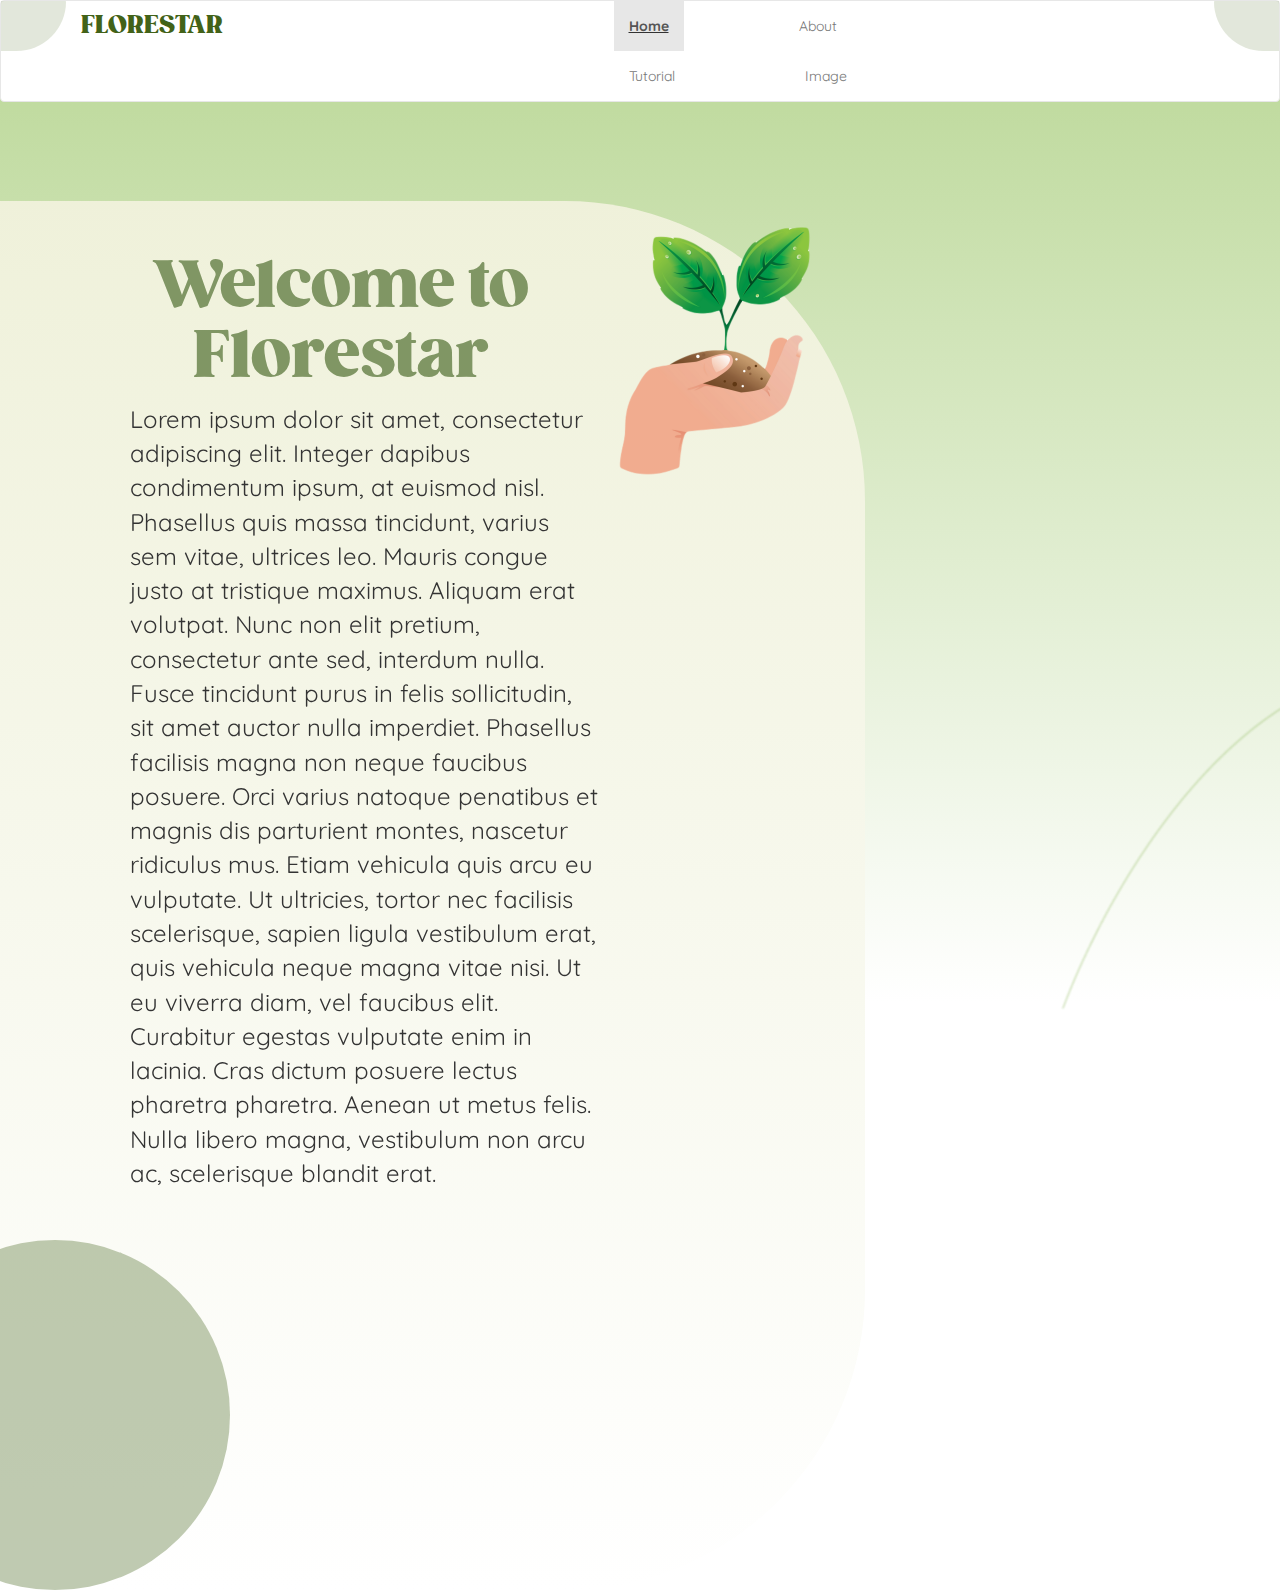
==== index.html @ 6bd5e709 "First" ====
<!DOCTYPE html>
<html lang="pt-br">

<head>
    <title>Institucional</title>
    <meta charset="utf-8">
    <meta name="viewport" content="width=device-width, initial-scale=1">
    <link rel="stylesheet" href="css/styles.css">
    <link rel="stylesheet" href="https://maxcdn.bootstrapcdn.com/bootstrap/3.4.1/css/bootstrap.min.css">
    <link rel="stylesheet" href="https://fonts.googleapis.com/css?family=Quicksand">
    <link rel="stylesheet" href="https://fonts.googleapis.com/css?family=Overpass">
    <script src="https://ajax.googleapis.com/ajax/libs/jquery/3.6.4/jquery.min.js"></script>
    <script src="https://maxcdn.bootstrapcdn.com/bootstrap/3.4.1/js/bootstrap.min.js"></script>
</head>

<body class="">

    <nav class="navbar navbar-default menu">

        <div class="container-fluid">
            <div class="row">
                <div class="col-md-1 ball-direita">

                </div>
                <div class="col-md-5">
                    <div class="navbar-header">
                        <a class="navbar-brand font-over header-text" href="#">FLORESTAR</a>
                    </div>
                </div>
                <div class="col-md-5">
                    <ul class="nav navbar-nav font-text">
                        <li class="active"><a href="#">Home</a></li>
                        <li><a href="#">About</a></li>
                        <li><a href="#">Tutorial</a></li>
                        <li><a href="#">Image</a></li>
                    </ul>
                </div>
                <div class="col-md-1 ball-esquerda float-right">

                </div>
            </div>
        </div>
    </nav>

    <div class="container grad-green">
        <div class="container div-welcome col-md-10">
            <div class="row">
                <div class="col-md-9">
                    <h1 class="font-over text-welcome"> Welcome to Florestar</h1>
                    <p class="text-welcome-content font-text">Lorem ipsum dolor sit amet, consectetur adipiscing elit.
                        Integer
                        dapibus condimentum ipsum, at euismod nisl. Phasellus quis massa tincidunt, varius sem vitae,
                        ultrices leo. Mauris congue justo at tristique maximus. Aliquam erat volutpat. Nunc non elit
                        pretium, consectetur ante sed, interdum nulla. Fusce tincidunt purus in felis sollicitudin, sit
                        amet auctor nulla imperdiet. Phasellus facilisis magna non neque faucibus posuere. Orci varius
                        natoque penatibus et magnis dis parturient montes, nascetur ridiculus mus. Etiam vehicula quis
                        arcu eu vulputate. Ut ultricies, tortor nec facilisis scelerisque, sapien ligula vestibulum
                        erat, quis vehicula neque magna vitae nisi. Ut eu viverra diam, vel faucibus elit. Curabitur
                        egestas vulputate enim in lacinia. Cras dictum posuere lectus pharetra pharetra. Aenean ut metus
                        felis. Nulla libero magna, vestibulum non arcu ac, scelerisque blandit erat.</p>
                </div>
                <div class="col-md-2">
                    <img class="img-home" src="images/51363103_fb-image_bgr.png">
                </div>

            </div>
            <div class="black">

            </div>
        </div>
        <div class="container-fluid col-md-3 float-right">
            <img class="img-line1" src="images/Vector 1.png">
            <img class="img-line2" src="images/Vector 2.png">
        </div>


    </div>

</body>

</html>
---- css/styles.css ----
.grad-green {
    height: 980px;
    width: 100% !important;
    margin-top: -100px;
    background-color: white;
    background-image: linear-gradient(hsl(87, 45%, 72%), white);

}

html {
    position: fixed;
    width: 100%;
    height: 100%;
}

.black {
    background-color: hsl(86, 20%, 49%);
    height: 350px;
    width: 350px;
    opacity: 50%;
    margin-top: 40px;
    border-radius: 287px;
}

body {
    overflow-x: hidden;
}

.div-welcome {
    height: fit-content;
    width: 80% !important;
    background-color: white;
    margin-top: 100px;
    ;
    border-radius: 0px 300px 300px 0px;
    margin-left: -150px !important;
    background-image: linear-gradient(hsl(65, 45%, 90%), white)
}

.text-welcome {
    margin-left: 200px;
    margin-top: 50px;
    text-align: center;
    font-weight: bolder;
    color: hsl(86, 20%, 49%);
    font-size: 64px;
}

.img-home {
    width: 300px;
    margin-left: -65px;

}

.img-line1 {
    margin-left: 319px;
    margin-top: 60px;
}

.img-line2 {
    margin-left: 92px;
    margin-top: -239px;
    width: 500px;
}

.text-welcome-content {
    margin-left: 250px !important;
    font-size: 24px;
}

.header-text {
    font-weight: bolder;
    font-size: 24px !important;
    color: hsl(86, 60%, 24%) !important;
}

.menu {
    background-color: white !important;
}

.float-right {
    float: right !important;
}

.menu ul {
    float: right;
}

.menu li {
    margin-right: 100px;
}

.space {
    margin-left: 100px !important;
}

.font-text {
    font-family: "Quicksand", sans-serif;
}

.font-over {

    font-family: 'gazpachoheavy', Arial, sans-serif;
font-weight:normal;
font-style:normal;


}

.ball-menu {
    background-color: hsl(86, 20%, 49%);
    height: 50px;
    width: 50px;
    opacity: 50%;
    border-radius: 287px;
}

.active {
    font-weight: bold;
    text-decoration: underline;
}

.hearder-margin {
    margin-left: -100px;
    margin-top: 20px;
}

.hearder-links {
    margin-right: -100px;
    margin-top: 20px;
}

.header-img {
    margin-left: -50px;
}

.ball-direita {
    background: hsl(86, 20%, 69%);
    width: 65px !important;
    height: 50px;
    border-radius: 0px 4px 300px 0px;
    opacity: 38%;
}

.ball-esquerda {

    background: hsl(86, 20%, 69%);
    width: 65px !important;
    height: 50px;
    border-radius: 4px 0px 0px 300px;
    opacity: 38%;
}

@font-face {
    font-family: 'gazpachoheavy';
    src: url('gazpacho-heavy-webfont.woff2') format('woff2'),
         url('gazpacho-heavy-webfont.woff') format('woff');
    font-weight: normal;
    font-style: normal;

}
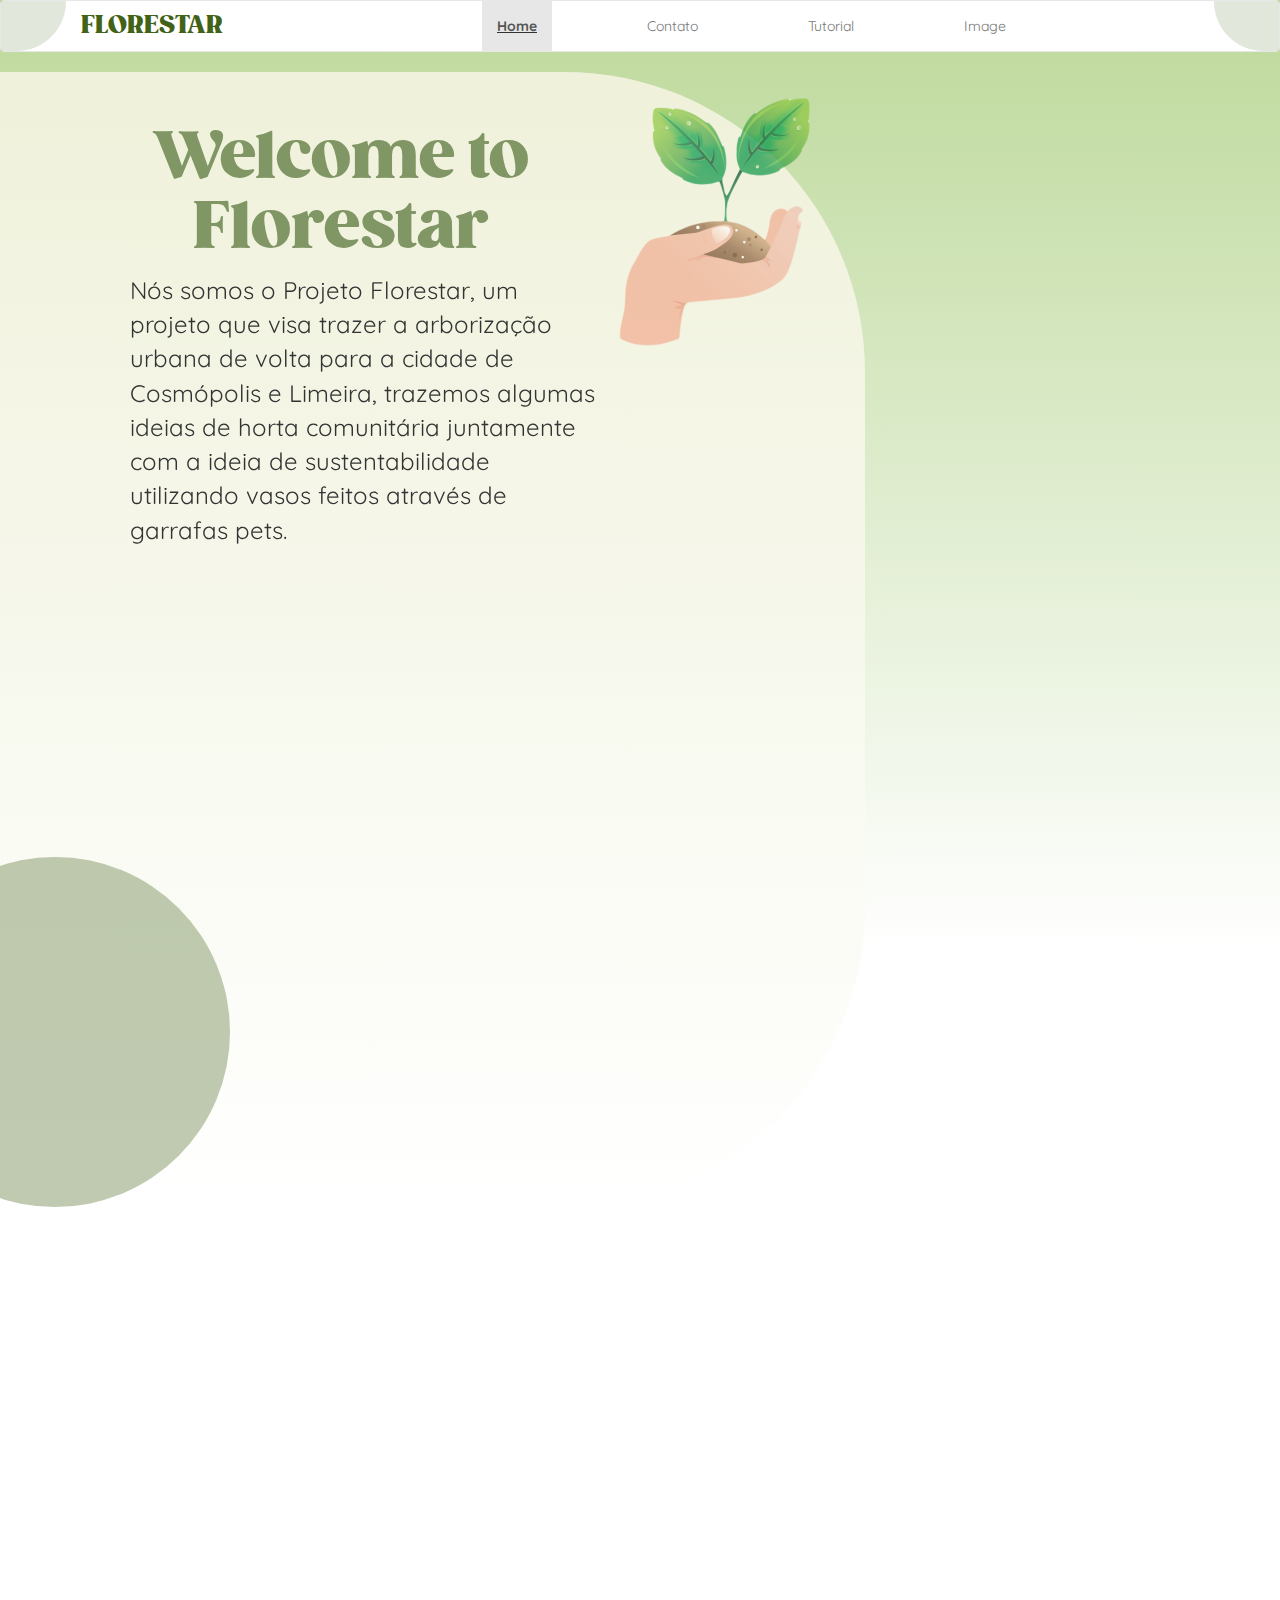
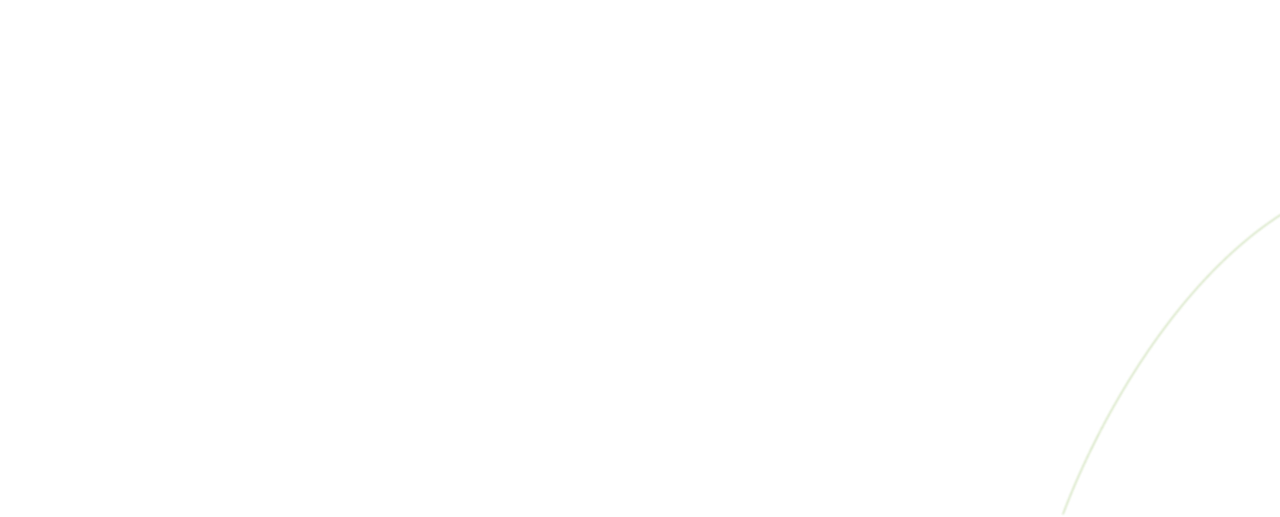
==== commit 5fe8edb4: "Update" ====
--- a/index.html
+++ b/index.html
@@ -16,24 +16,30 @@
 <body class="">
 
     <nav class="navbar navbar-default menu">
-
         <div class="container-fluid">
             <div class="row">
                 <div class="col-md-1 ball-direita">
 
                 </div>
-                <div class="col-md-5">
+                <div class="col-md-1 col-sm-1">
                     <div class="navbar-header">
+                        <button type="button" class="navbar-toggle" data-toggle="collapse" data-target="#myNavbar">
+                            <span class="icon-bar"></span>
+                            <span class="icon-bar"></span>
+                            <span class="icon-bar"></span>
+                        </button>
                         <a class="navbar-brand font-over header-text" href="#">FLORESTAR</a>
                     </div>
                 </div>
-                <div class="col-md-5">
-                    <ul class="nav navbar-nav font-text">
-                        <li class="active"><a href="#">Home</a></li>
-                        <li><a href="#">About</a></li>
-                        <li><a href="#">Tutorial</a></li>
-                        <li><a href="#">Image</a></li>
-                    </ul>
+                <div class="col-md-9 col-sm-11">
+                    <div class="collapse navbar-collapse" id="myNavbar">
+                        <ul class="nav navbar-nav font-text">
+                            <li class="active"><a href="index.html">Home</a></li>
+                            <li><a href="contato.html">Contato</a></li>
+                            <li><a href="tutorial.html">Tutorial</a></li>
+                            <li ><a href="image.html">Image</a></li>
+                        </ul>
+                    </div>
                 </div>
                 <div class="col-md-1 ball-esquerda float-right">
 
@@ -43,26 +49,19 @@
     </nav>
 
     <div class="container grad-green">
-        <div class="container div-welcome col-md-10">
+        <div class="container div-welcome">
             <div class="row">
-                <div class="col-md-9">
-                    <h1 class="font-over text-welcome"> Welcome to Florestar</h1>
-                    <p class="text-welcome-content font-text">Lorem ipsum dolor sit amet, consectetur adipiscing elit.
-                        Integer
-                        dapibus condimentum ipsum, at euismod nisl. Phasellus quis massa tincidunt, varius sem vitae,
-                        ultrices leo. Mauris congue justo at tristique maximus. Aliquam erat volutpat. Nunc non elit
-                        pretium, consectetur ante sed, interdum nulla. Fusce tincidunt purus in felis sollicitudin, sit
-                        amet auctor nulla imperdiet. Phasellus facilisis magna non neque faucibus posuere. Orci varius
-                        natoque penatibus et magnis dis parturient montes, nascetur ridiculus mus. Etiam vehicula quis
-                        arcu eu vulputate. Ut ultricies, tortor nec facilisis scelerisque, sapien ligula vestibulum
-                        erat, quis vehicula neque magna vitae nisi. Ut eu viverra diam, vel faucibus elit. Curabitur
-                        egestas vulputate enim in lacinia. Cras dictum posuere lectus pharetra pharetra. Aenean ut metus
-                        felis. Nulla libero magna, vestibulum non arcu ac, scelerisque blandit erat.</p>
+                <div class="col-md-9 col-sm-12">
+                    <h1 class="font-over text-welcome">Welcome to Florestar</h1>
+                    <p class="text-welcome-content font-text">Nós somos o Projeto Florestar, um projeto que visa trazer
+                        a arborização urbana de volta para a cidade de Cosmópolis e Limeira, trazemos algumas ideias de
+                        horta comunitária juntamente com a ideia de sustentabilidade utilizando vasos feitos através de
+                        garrafas pets.</p>
+                    <br><br><br><br><br><br><br><br><br><br><br><br><br>
                 </div>
-                <div class="col-md-2">
-                    <img class="img-home" src="images/51363103_fb-image_bgr.png">
+                <div class="col-md-3 col-sm-12">
+                    <img class="img-fluid img-home" src="images/51363103_fb-image_bgr.png">
                 </div>
-
             </div>
             <div class="black">
 
--- a/css/styles.css
+++ b/css/styles.css
@@ -37,6 +37,31 @@
     background-image: linear-gradient(hsl(65, 45%, 90%), white)
 }
 
+.div-image {
+    height: fit-content;
+    width: 100% !important;
+    background-color: white;
+    margin-top: 30px;
+    height: 100%;
+    border-radius: 0px 300px 300px 0px;
+    margin-left: -100px !important;
+    background-image: linear-gradient(hsl(65, 45%, 90%), white)
+}
+
+.div-contato {
+        
+    height: fit-content;
+    width: 100% !important;
+    background-color: white;
+    margin-top: 100px;
+    height: 100%;
+    border-radius: 0px 300px 300px 0px;
+    margin-left: -100px !important;
+    background-image: linear-gradient(hsl(65, 45%, 90%), white)
+
+
+}
+
 .text-welcome {
     margin-left: 200px;
     margin-top: 50px;
@@ -46,9 +71,18 @@
     font-size: 64px;
 }
 
+.text-image{
+    margin-top: 50px;
+    text-align: center;
+    font-weight: bolder;
+    color: hsl(86, 20%, 49%);
+    font-size: 64px;
+}
+
 .img-home {
     width: 300px;
     margin-left: -65px;
+    opacity: 70%;
 
 }
 
@@ -87,7 +121,7 @@
 }
 
 .menu li {
-    margin-right: 100px;
+    margin-right: 80px;
 }
 
 .space {
@@ -151,6 +185,75 @@
     opacity: 38%;
 }
 
+@media (max-width: 1000px) {
+    .ball-direita,
+    .ball-esquerda {
+        display: none;
+    }
+    .img-line1, .img-line2, .black, .img-home{
+        display: none;
+    }
+    .div-welcome{
+             width: 100% !important;
+             margin-left: 0px !important;
+    }
+    .text-welcome, .text-welcome-content{
+        margin-left: 0px !important;
+    }
+
+    .div-image{
+        margin-top: 90px;
+    }
+
+    .div-contato{
+        width: 100% !important;
+        margin-left: 0px !important;
+    
+}
+    
+}
+
+.video{
+    width: 100% ;
+    height: 480px;
+}
+
+.div-tutorial{
+    text-align: center;
+}
+
+@media (max-width: 768px) {
+    .div-image {
+        
+        margin-left: 0px !important;
+        background-image: linear-gradient(hsl(65, 45%, 90%), white);
+        height: fit-content;
+   
+    
+    border-radius: 0px 0px 0px 0px;
+  
+
+    }
+
+    .div-contato {
+        
+        margin-left: 0px !important;
+        background-image: linear-gradient(hsl(65, 45%, 90%), white);
+        height: fit-content;
+   
+    
+    border-radius: 0px 0px 0px 0px;
+  
+
+    }
+}
+
+@media (max-width: 510px) {
+    .carousel{
+        width: 100% !important;
+    }
+}
+
 @font-face {
     font-family: 'gazpachoheavy';
     src: url('gazpacho-heavy-webfont.woff2') format('woff2'),
@@ -158,4 +261,72 @@
     font-weight: normal;
     font-style: normal;
 
+}
+
+
+.carousel {
+    width: 450px;
+    margin: 0 auto;
+    position: relative;
+    overflow: hidden;
+    margin-top: 50px;
+}
+
+.slide {
+    display: none;
+    float: left;
+}
+
+.slide img {
+    width: 100%;
+    height: 100%;
+    object-fit: cover;
+}
+
+.prev, .next {
+    cursor: pointer;
+    position: absolute;
+    top: 50%;
+    width: auto;
+    padding: 16px;
+    color: white;
+    font-weight: bold;
+    font-size: 20px;
+    transition: 0.6s ease;
+    border-radius: 0 3px 3px 0;
+    background-color: rgba(0, 0, 0, 0.3);
+}
+
+.next {
+    right: 0;
+    border-radius: 3px 0 0 3px;
+}
+
+.prev {
+    left: 0;
+    border-radius: 3px 0 0 3px;
+}
+
+.prev:hover, .next:hover {
+    background-color: rgba(0, 0, 0, 0.8);
+}
+
+
+.navbar-default .navbar-brand {
+    color: #555;
+}
+
+.navbar-default .navbar-brand:hover,
+.navbar-default .navbar-brand:focus {
+    color: #e67e22;
+}
+
+.navbar-default .navbar-nav>li>a {
+    color: #555;
+}
+
+.navbar-default .navbar-nav>li>a:hover,
+.navbar-default .navbar-nav>li>a:focus {
+    color: #e67e22;
+    background-color: transparent;
 }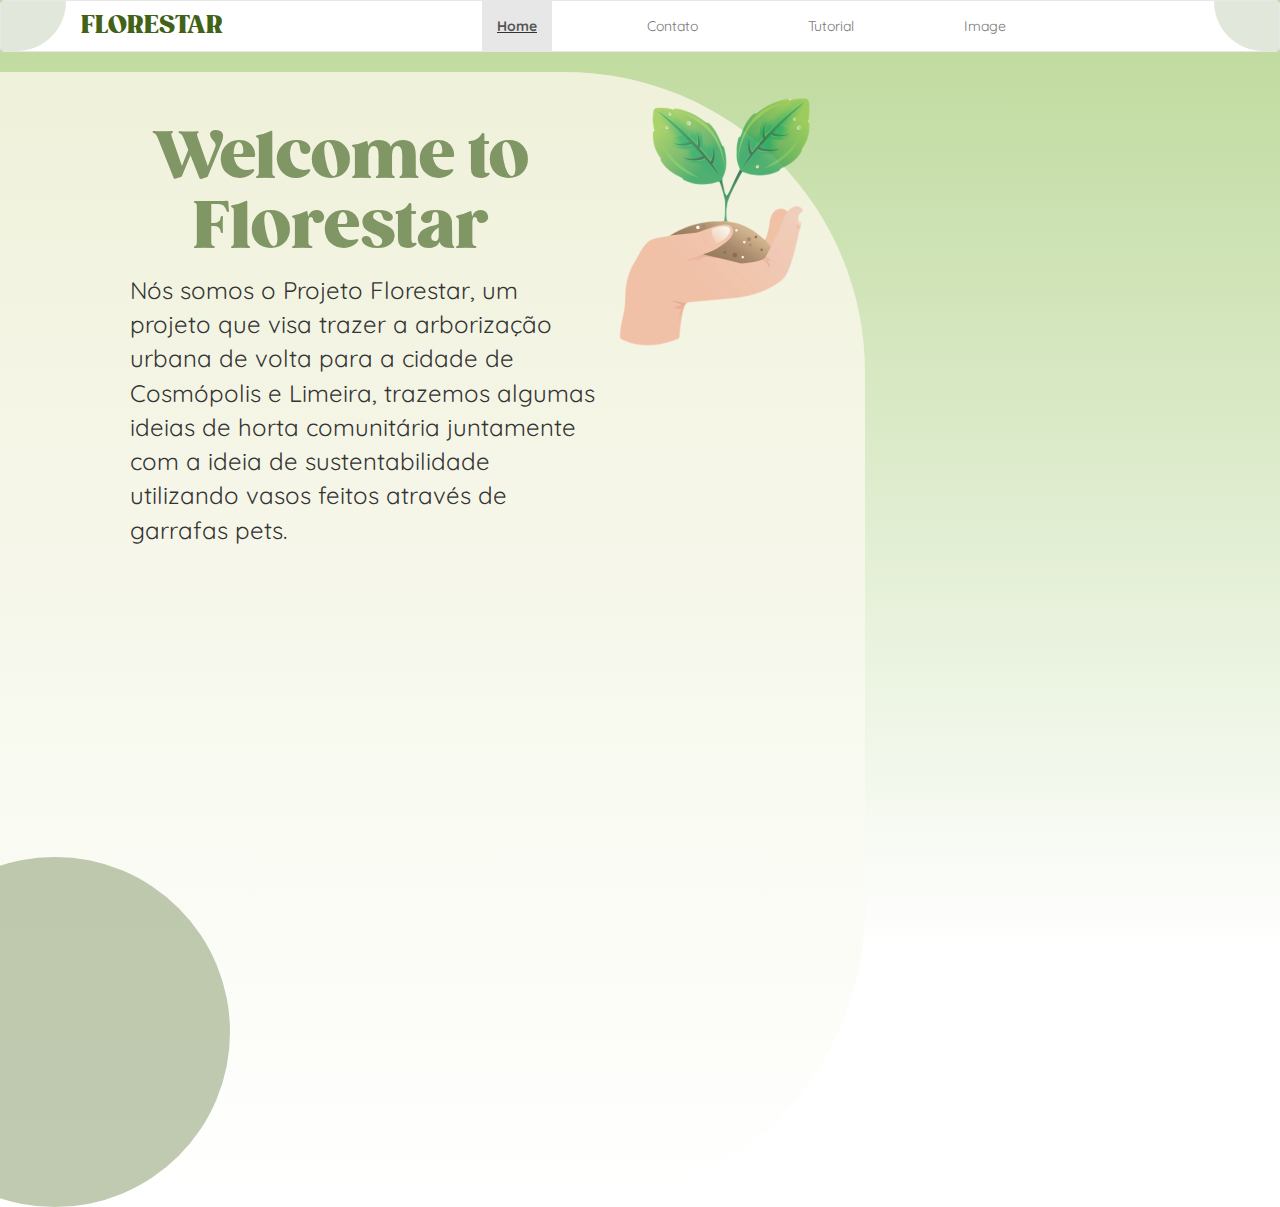
==== commit 036e70a0: "a" ====
--- a/index.html
+++ b/index.html
@@ -67,10 +67,7 @@
 
             </div>
         </div>
-        <div class="container-fluid col-md-3 float-right">
-            <img class="img-line1" src="images/Vector 1.png">
-            <img class="img-line2" src="images/Vector 2.png">
-        </div>
+        
 
 
     </div>
--- a/css/styles.css
+++ b/css/styles.css
@@ -8,7 +8,6 @@
 }
 
 html {
-    position: fixed;
     width: 100%;
     height: 100%;
 }
@@ -22,9 +21,7 @@
     border-radius: 287px;
 }
 
-body {
-    overflow-x: hidden;
-}
+
 
 .div-welcome {
     height: fit-content;
